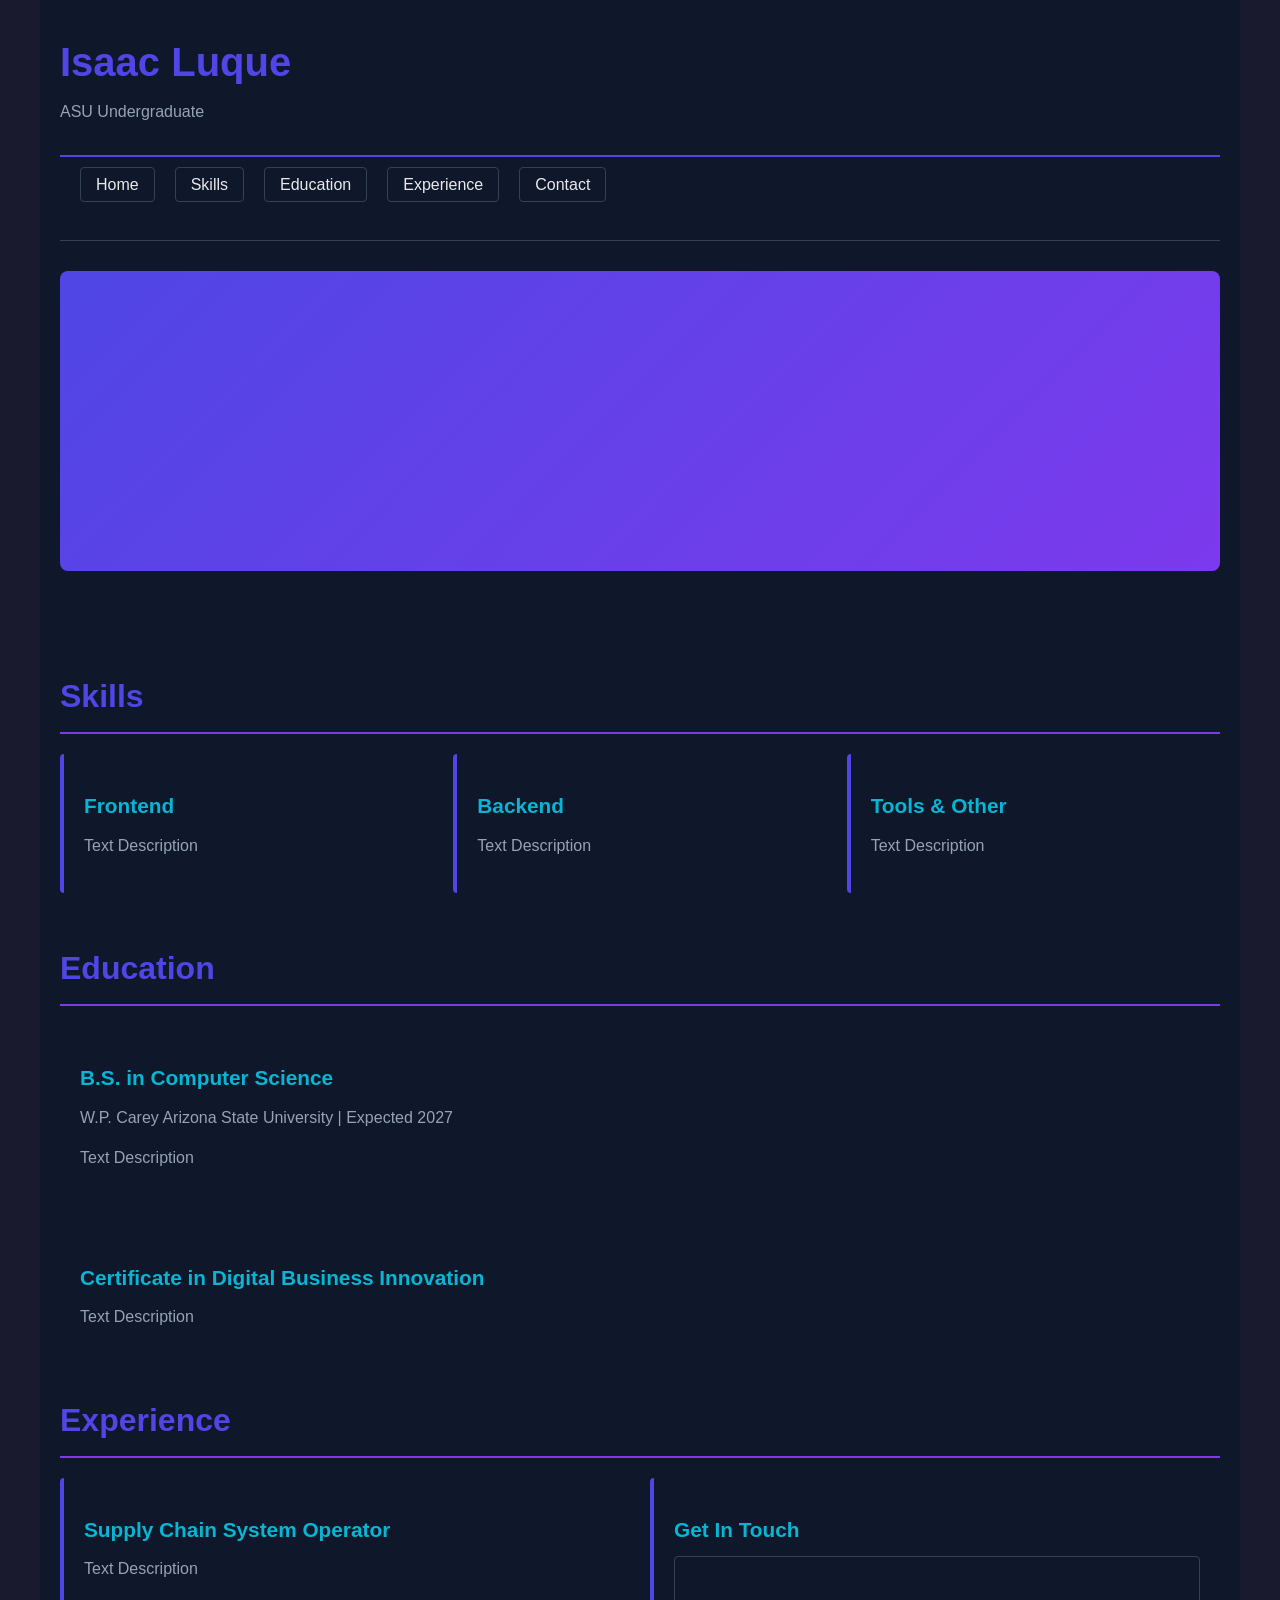
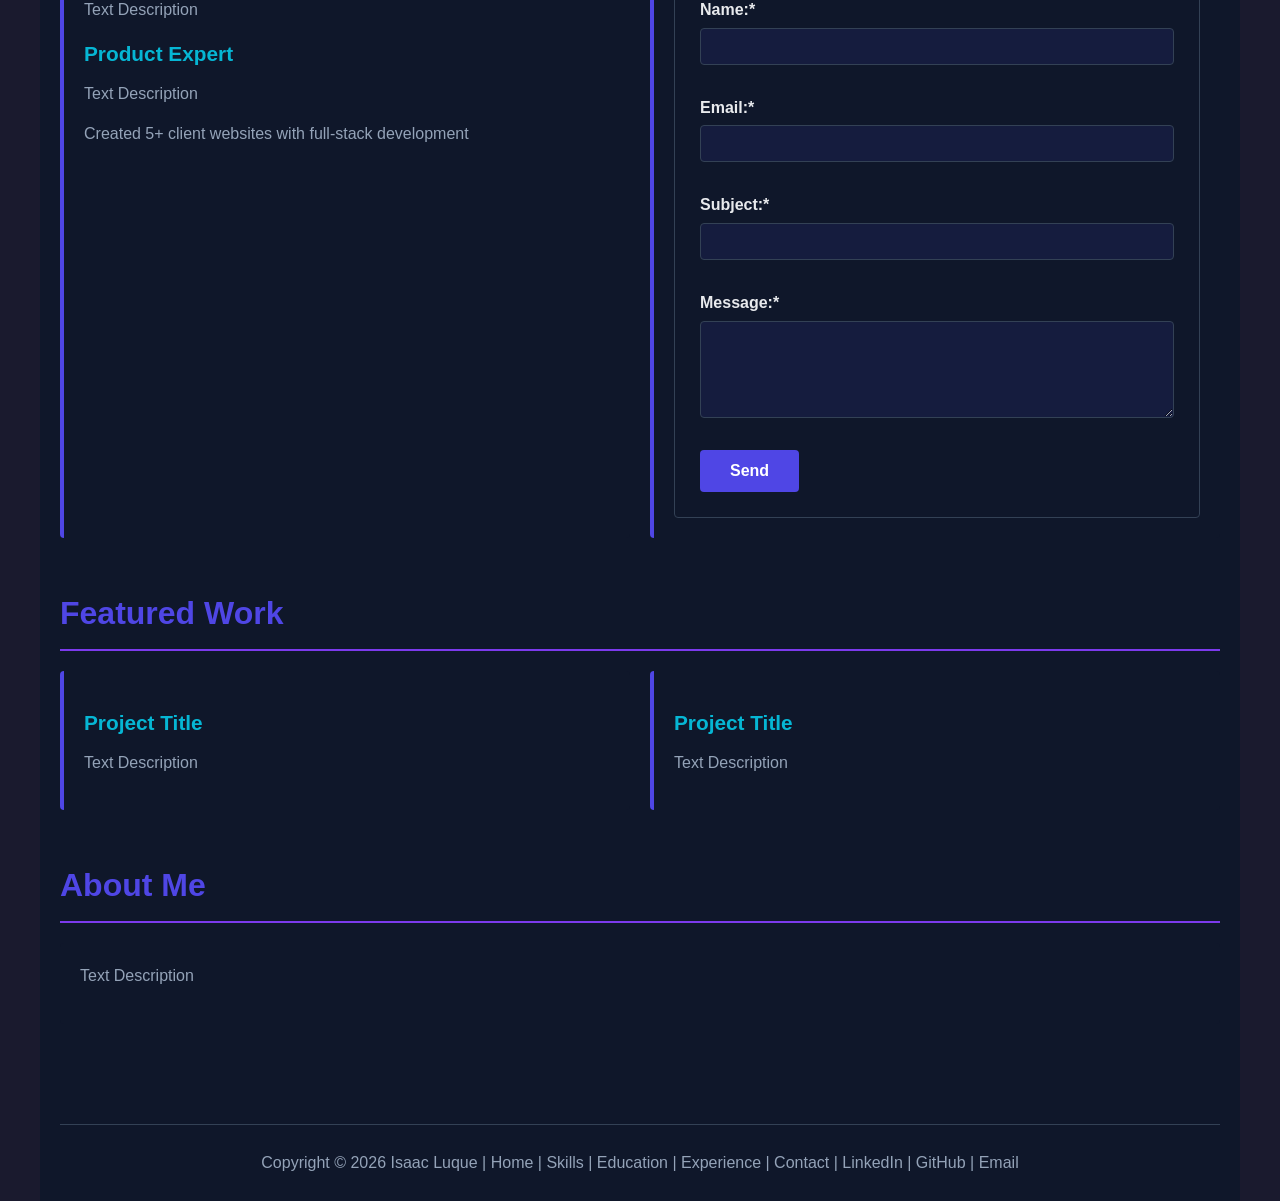
==== index.html @ 183471e3 "Home Page and CSS file" ====
<!DOCTYPE html>
<html lang="en">
<head>
    <meta charset="UTF-8">
    <meta name="viewport" content="width=device-width, initial-scale=1.0">
    <title>Isaac Luque - Business Data Analyst</title>
    <link rel="stylesheet" href="style.css">
</head>
<body>
    <div id="wrapper">
        <header>
            <h1>Isaac Luque</h1>
            <p>ASU Undergraduate</p>
        </header>
        <nav>
            <ul>
                <li><a href="index.html">Home</a></li>
                <li><a href="skills.html">Skills</a></li>
                <li><a href="education.html">Education</a></li>
                <li><a href="experience.html">Experience</a></li>
                <li><a href="contact.html">Contact</a></li>
            </ul>
        </nav>
        
        <div id="hero" class="hero"></div>
        
        <main>
            <h2>Skills</h2>
            <div class="flow">
                <section>
                    <h3>Frontend</h3>
                    <p>Text Description</p>
                </section>
                <section>
                    <h3>Backend</h3>
                    <p>Text Description</p>
                </section>
                <section>
                    <h3>Tools & Other</h3>
                    <p>Text Description</p>
                </section>
            </div>
            
            <h2>Education</h2>
            <section>
                <h3>B.S. in Computer Science</h3>
                <p>W.P. Carey Arizona State University | Expected 2027</p>
                <p>Text Description</p>
            </section>
            
            <section>
                <h3>Certificate in Digital Business Innovation</h3>
                <p>Text Description</p>
            </section>
            
            <h2>Experience</h2>
            <div class="flow">
                <section>
                    <h3>Supply Chain System Operator</h3>
                    <p>Text Description</p>
                    <p>Text Description</p>
                    
                    <h3>Product Expert</h3>
                    <p>Text Description</p>
                    <p>Created 5+ client websites with full-stack development</p>
                </section>
                
                <section>
                    <h3>Get In Touch</h3>
                    <form>
                        <label for="name">Name:*</label>
                        <input type="text" id="name" name="name" required>
                        
                        <label for="email">Email:*</label>
                        <input type="email" id="email" name="email" required>

                        <label for="subject">Subject:*</label>
                    <input type="text" id="subject" name="subject" required>
                        
                        <label for="message">Message:*</label>
                        <textarea id="message" name="message" rows="5" required></textarea>
                        
                        <button type="submit">Send</button>
                    </form>
                </section>
            </div>
            
            <h2>Featured Work</h2>
            <div class="flow">
                <section>
                    <h3>Project Title</h3>
                    <p>Text Description</p>
                </section>

                <section>
                    <h3>Project Title</h3>
                    <p>Text Description</p>
                </section>
            </div>
            
            <h2>About Me</h2>
            <section>
                <p>Text Description</p>
            </section>
        </main>
        
        <footer>
            Copyright &copy; 2026 Isaac Luque | Home | Skills | Education | Experience | Contact | LinkedIn | GitHub | Email
        </footer>
    </div>
</body>
</html>
---- style.css ----
* {
    margin: 0;
    padding: 0;
    box-sizing: border-box;
}

body {
    font-family: Arial, sans-serif;
    background-color: #1A1A2E;
    color: #E8EAED;
    line-height: 1.6;
}

header, nav, main, footer, #wrapper, #hero {
    background-color: #0F172A;
}

header {
    border-bottom: 2px solid #4F46E5;
    padding: 30px 0;
}

header h1, header h1 a, h2 {
    color: #4F46E5;
    text-decoration: none;
}

header h1, header h1 a {
    font-size: 2.5em;
    margin-bottom: 5px;
}

h2 {
    font-size: 2em;
    margin: 30px 0 20px 0;
    border-bottom: 2px solid #7C3AED;
    padding-bottom: 10px;
}

header h1 a:hover, footer a:hover {
    color: #06B6D4;
}

header p {
    color: #94A3B8;
    font-size: 1em;
}

nav {
    border-bottom: 1px solid #334155;
    padding: 15px 0;
}

nav ul {
    list-style: none;
    display: flex;
    gap: 20px;
    flex-wrap: wrap;
}

nav a {
    color: #E8EAED;
    text-decoration: none;
    padding: 8px 15px;
    border: 1px solid #334155;
    border-radius: 4px;
}

nav a:hover {
    background-color: #4F46E5;
    color: white;
    border-color: #4F46E5;
}

#wrapper {
    max-width: 1200px;
    margin: 0 auto;
    padding: 0 20px;
}

#hero {
    width: 100%;
    height: 300px;
    background: linear-gradient(135deg, #4F46E5, #7C3AED);
    margin: 30px 0;
    border-radius: 8px;
}

main {
    padding: 40px 0;
}

h3, main p {
    color: #06B6D4;
}

h3 {
    font-size: 1.3em;
    margin: 15px 0 10px 0;
}

main p {
    color: #94A3B8;
    margin-bottom: 15px;
}

section, form, input, textarea, table {
    background-color: #0F172A;
    border-radius: 4px;
}

section {
    padding: 20px;
    margin-bottom: 20px;
}

.flow {
    display: grid;
    grid-template-columns: repeat(auto-fit, minmax(250px, 1fr));
    gap: 20px;
    margin-bottom: 30px;
}

.flow section {
    border-left: 4px solid #4F46E5;
}

.flow section:hover {
    background-color: rgba(79, 70, 229, 0.1);
    border-left-color: #06B6D4;
}

form {
    padding: 25px;
    border: 1px solid #334155;
}

label {
    display: block;
    margin-top: 15px;
    margin-bottom: 5px;
    color: #E8EAED;
    font-weight: bold;
}

input, textarea {
    width: 100%;
    padding: 10px;
    margin-bottom: 15px;
    border: 1px solid #334155;
    color: #E8EAED;
    font-family: Arial, sans-serif;
}

input, textarea {
    background-color: rgba(79, 70, 229, 0.1);
}

input:focus, textarea:focus {
    outline: none;
    border-color: #4F46E5;
    background-color: rgba(79, 70, 229, 0.2);
}

button {
    background-color: #4F46E5;
    color: white;
    padding: 12px 30px;
    border: none;
    border-radius: 4px;
    cursor: pointer;
    font-size: 1em;
    font-weight: bold;
    margin-top: 10px;
}

button:hover {
    background-color: #7C3AED;
    box-shadow: 0 4px 12px rgba(79, 70, 229, 0.4);
}

table {
    width: 100%;
    margin: 20px 0;
    border-collapse: collapse;
}

table th {
    background-color: #4F46E5;
    color: white;
    padding: 12px;
    text-align: left;
}

table td {
    padding: 12px;
    border-bottom: 1px solid #334155;
    color: #94A3B8;
}

table tr:hover {
    background-color: rgba(79, 70, 229, 0.1);
}

footer {
    border-top: 1px solid #334155;
    color: #94A3B8;
    text-align: center;
    padding: 25px 0;
    margin-top: 40px;
}

footer p {
    margin-bottom: 10px;
    font-size: 0.9em;
}

footer a {
    color: #4F46E5;
    text-decoration: none;
    margin: 0 5px;
}

ul {
    margin-left: 20px;
    margin-bottom: 20px;
}

ul li {
    color: #94A3B8;
    margin-bottom: 8px;
}
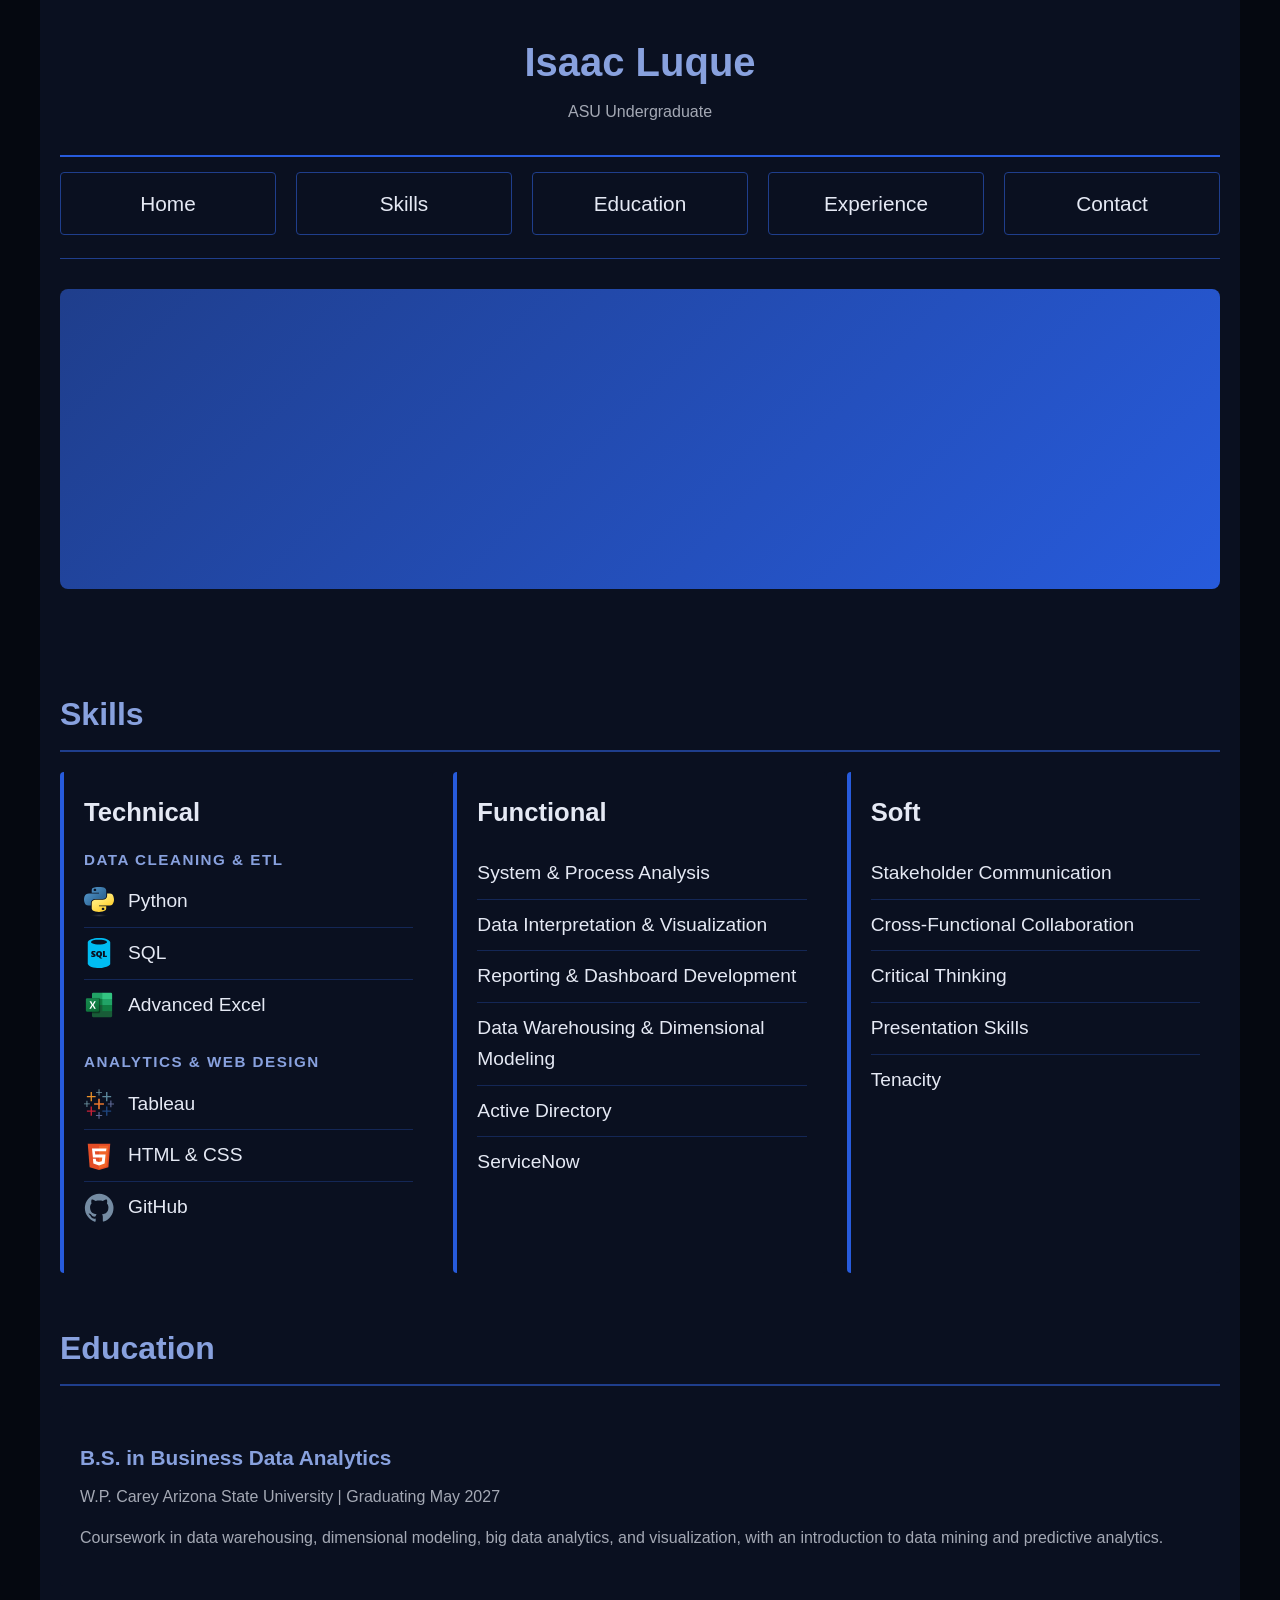
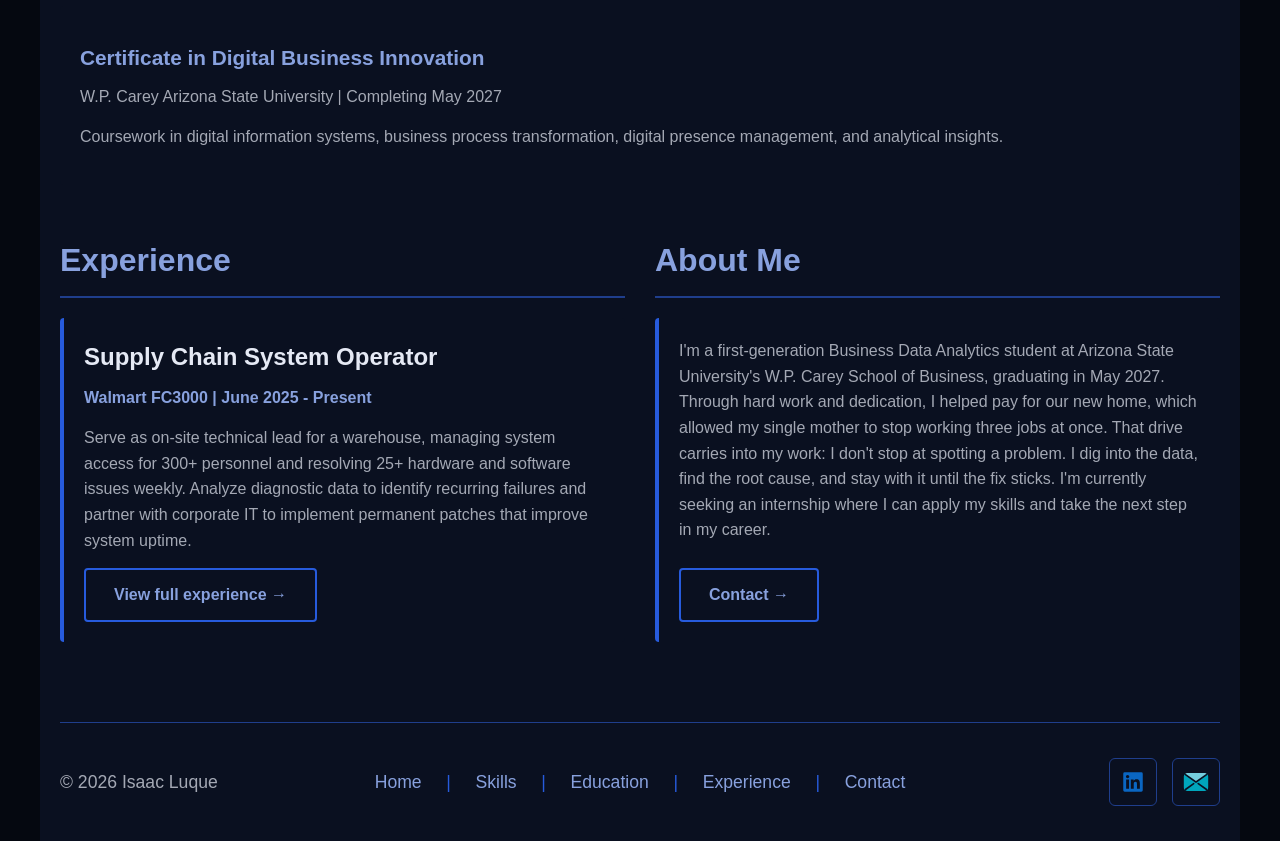
==== commit 792fcd56: "Added Experience & Contact pages" ====
--- a/index.html
+++ b/index.html
@@ -28,84 +28,102 @@
             <h2>Skills</h2>
             <div class="flow">
                 <section>
-                    <h3>Frontend</h3>
-                    <p>Text Description</p>
+                    <h3>Technical</h3>
+                    <div class="skill-group">
+                        <span class="group-label">Data Cleaning &amp; ETL</span>
+                        <ul>
+                            <li><img src="images/python.svg" alt="Python Logo">Python</li>
+                            <li><img src="images/sql.svg" alt="SQL Logo">SQL</li>
+                            <li><img src="images/excel.svg" alt="Excel Logo">Advanced Excel</li>
+                        </ul>
+                    </div>
+                    <div class="skill-group">
+                        <span class="group-label">Analytics &amp; Web Design</span>
+                        <ul>
+                            <li><img src="images/tableau.svg" alt="Tableau Logo">Tableau</li>
+                            <li><img src="images/html.svg" alt="HTML Logo">HTML &amp; CSS</li>
+                            <li><img src="images/github.svg" alt="GitHub Logo">GitHub</li>
+                        </ul>
+                    </div>
                 </section>
+
                 <section>
-                    <h3>Backend</h3>
-                    <p>Text Description</p>
+                    <h3>Functional</h3>
+                    <ul>
+                        <li>System &amp; Process Analysis</li>
+                        <li>Data Interpretation &amp; Visualization</li>
+                        <li>Reporting &amp; Dashboard Development</li>
+                        <li>Data Warehousing &amp; Dimensional Modeling</li>
+                        <li>Active Directory</li>
+                        <li>ServiceNow</li>
+                    </ul>
                 </section>
+
                 <section>
-                    <h3>Tools & Other</h3>
-                    <p>Text Description</p>
+                    <h3>Soft</h3>
+                    <ul>
+                        <li>Stakeholder Communication</li>
+                        <li>Cross-Functional Collaboration</li>
+                        <li>Critical Thinking</li>
+                        <li>Presentation Skills</li>
+                        <li>Tenacity</li>
+                    </ul>
                 </section>
             </div>
             
             <h2>Education</h2>
             <section>
-                <h3>B.S. in Computer Science</h3>
-                <p>W.P. Carey Arizona State University | Expected 2027</p>
-                <p>Text Description</p>
+                <h3>B.S. in Business Data Analytics</h3>
+                <p>W.P. Carey Arizona State University | Graduating May 2027</p>
+                <p>Coursework in data warehousing, dimensional modeling, big data analytics, and visualization, with an introduction to data mining and predictive analytics.</p>
             </section>
             
             <section>
                 <h3>Certificate in Digital Business Innovation</h3>
-                <p>Text Description</p>
+                <p>W.P. Carey Arizona State University | Completing May 2027</p>
+                <p>Coursework in digital information systems, business process transformation, digital presence management, and analytical insights.</p>
             </section>
             
-            <h2>Experience</h2>
-            <div class="flow">
-                <section>
-                    <h3>Supply Chain System Operator</h3>
-                    <p>Text Description</p>
-                    <p>Text Description</p>
-                    
-                    <h3>Product Expert</h3>
-                    <p>Text Description</p>
-                    <p>Created 5+ client websites with full-stack development</p>
-                </section>
-                
-                <section>
-                    <h3>Get In Touch</h3>
-                    <form>
-                        <label for="name">Name:*</label>
-                        <input type="text" id="name" name="name" required>
-                        
-                        <label for="email">Email:*</label>
-                        <input type="email" id="email" name="email" required>
+            <div class="split">
+                <div>
+                    <h2>Experience</h2>
+                    <section>
+                        <h3>Supply Chain System Operator</h3>
+                        <p class="meta">Walmart FC3000 | June 2025 - Present</p>
+                        <p>Serve as on-site technical lead for a warehouse, managing system access for 300+ personnel and resolving 25+ hardware and software issues weekly. Analyze diagnostic data to identify recurring failures and partner with corporate IT to implement permanent patches that improve system uptime.</p>
+                        <a href="experience.html" class="more-link">View full experience &rarr;</a>
+                    </section>
+                </div>
 
-                        <label for="subject">Subject:*</label>
-                    <input type="text" id="subject" name="subject" required>
-                        
-                        <label for="message">Message:*</label>
-                        <textarea id="message" name="message" rows="5" required></textarea>
-                        
-                        <button type="submit">Send</button>
-                    </form>
-                </section>
+                <div>
+                    <h2>About Me</h2>
+                    <section>
+                        <p>I'm a first-generation Business Data Analytics student at Arizona State University's W.P. Carey School of Business, graduating in May 2027. Through hard work and dedication, I helped pay for our new home, which allowed my single mother to stop working three jobs at once. That drive carries into my work: I don't stop at spotting a problem. I dig into the data, find the root cause, and stay with it until the fix sticks. I'm currently seeking an internship where I can apply my skills and take the next step in my career.</p>
+                        <a href="contact.html" class="contact-btn">Contact &rarr;</a>
+                    </section>
+                </div>
             </div>
-            
-            <h2>Featured Work</h2>
-            <div class="flow">
-                <section>
-                    <h3>Project Title</h3>
-                    <p>Text Description</p>
-                </section>
+        </main>
 
-                <section>
-                    <h3>Project Title</h3>
-                    <p>Text Description</p>
-                </section>
+       <footer>
+            <span class="footer-copy">&copy; 2026 Isaac Luque</span>
+
+            <div class="footer-links">
+                <a href="index.html">Home</a>
+                <span>|</span>
+                <a href="skills.html">Skills</a>
+                <span>|</span>
+                <a href="education.html">Education</a>
+                <span>|</span>
+                <a href="experience.html">Experience</a>
+                <span>|</span>
+                <a href="contact.html">Contact</a>
             </div>
-            
-            <h2>About Me</h2>
-            <section>
-                <p>Text Description</p>
-            </section>
-        </main>
-        
-        <footer>
-            Copyright &copy; 2026 Isaac Luque | Home | Skills | Education | Experience | Contact | LinkedIn | GitHub | Email
+
+            <div class="footer-social">
+                <a href="https://www.linkedin.com/in/isaacalexis" target="_blank" title="LinkedIn"><img src="images/linkedin.svg" alt="LinkedIn"></a>
+                <a href="mailto:your-email@example.com" title="Email"><img src="images/email.svg" alt="Email"></a>
+            </div>
         </footer>
     </div>
 </body>
--- a/style.css
+++ b/style.css
@@ -6,22 +6,23 @@
 
 body {
     font-family: Arial, sans-serif;
-    background-color: #1A1A2E;
-    color: #E8EAED;
+    background-color: #050810;
+    color: #e5e9f4;
     line-height: 1.6;
 }
 
 header, nav, main, footer, #wrapper, #hero {
-    background-color: #0F172A;
+    background-color: #0a1020;
 }
 
 header {
-    border-bottom: 2px solid #4F46E5;
+    border-bottom: 2px solid #275bdc;
     padding: 30px 0;
+    text-align: center;
 }
 
 header h1, header h1 a, h2 {
-    color: #4F46E5;
+    color: #88a1de;
     text-decoration: none;
 }
 
@@ -33,21 +34,21 @@
 h2 {
     font-size: 2em;
     margin: 30px 0 20px 0;
-    border-bottom: 2px solid #7C3AED;
+    border-bottom: 2px solid #1f3e8c;
     padding-bottom: 10px;
 }
 
 header h1 a:hover, footer a:hover {
-    color: #06B6D4;
+    color: #e5e9f4;
 }
 
 header p {
-    color: #94A3B8;
+    color: rgba(229, 233, 244, 0.7);
     font-size: 1em;
 }
 
 nav {
-    border-bottom: 1px solid #334155;
+    border-bottom: 1px solid #1f3e8c;
     padding: 15px 0;
 }
 
@@ -55,21 +56,40 @@
     list-style: none;
     display: flex;
     gap: 20px;
-    flex-wrap: wrap;
+    margin: 0;
+    padding: 0;
+}
+
+nav li {
+    flex: 1;
+    margin-bottom: 0;
 }
 
 nav a {
-    color: #E8EAED;
+    display: block;
+    text-align: center;
+    color: #e5e9f4;
     text-decoration: none;
-    padding: 8px 15px;
-    border: 1px solid #334155;
+    padding: 14px 0;
+    font-size: 1.3em;
+    border: 1px solid #1f3e8c;
     border-radius: 4px;
 }
 
 nav a:hover {
-    background-color: #4F46E5;
-    color: white;
-    border-color: #4F46E5;
+    background-color: #275bdc;
+    color: #e5e9f4;
+    border-color: #275bdc;
+}
+
+@media (max-width: 700px) {
+    nav ul {
+        flex-wrap: wrap;
+    }
+
+    nav li {
+        flex: 1 1 40%;
+    }
 }
 
 #wrapper {
@@ -81,7 +101,7 @@
 #hero {
     width: 100%;
     height: 300px;
-    background: linear-gradient(135deg, #4F46E5, #7C3AED);
+    background: linear-gradient(135deg, #1f3e8c, #275bdc);
     margin: 30px 0;
     border-radius: 8px;
 }
@@ -90,22 +110,19 @@
     padding: 40px 0;
 }
 
-h3, main p {
-    color: #06B6D4;
-}
-
 h3 {
+    color: #88a1de;
     font-size: 1.3em;
     margin: 15px 0 10px 0;
 }
 
 main p {
-    color: #94A3B8;
+    color: rgba(229, 233, 244, 0.7);
     margin-bottom: 15px;
 }
 
 section, form, input, textarea, table {
-    background-color: #0F172A;
+    background-color: #0a1020;
     border-radius: 4px;
 }
 
@@ -122,24 +139,140 @@
 }
 
 .flow section {
-    border-left: 4px solid #4F46E5;
+    border-left: 4px solid #275bdc;
 }
 
 .flow section:hover {
-    background-color: rgba(79, 70, 229, 0.1);
-    border-left-color: #06B6D4;
+    background-color: rgba(39, 91, 220, 0.1);
+    border-left-color: #88a1de;
+}
+
+.flow h3 {
+    color: #e5e9f4;
+    font-size: 1.6em;
+    margin-top: 0;
+    margin-bottom: 15px;
+}
+
+.flow ul {
+    list-style: none;
+    margin: 0;
+    padding: 0;
+}
+
+.flow li {
+    display: flex;
+    align-items: center;
+    gap: 14px;
+    padding: 10px 0;
+    margin-bottom: 0;
+    border-bottom: 1px solid rgba(31, 62, 140, 0.5);
+    color: #e5e9f4;
+    font-size: 1.2em;
+}
+
+.flow li:last-child {
+    border-bottom: none;
+}
+
+.flow li img {
+    width: 30px;
+    height: 30px;
+    margin: 0;
+}
+
+.split {
+    display: grid;
+    grid-template-columns: 1fr 1fr;
+    gap: 30px;
+}
+
+.split > div {
+    display: flex;
+    flex-direction: column;
+}
+
+.split section {
+    flex: 1;
+    display: flex;
+    flex-direction: column;
+    border-left: 4px solid #275bdc;
+    margin-bottom: 0;
+}
+
+.split section:hover {
+    background-color: rgba(39, 91, 220, 0.1);
+    border-left-color: #88a1de;
+}
+
+.split h3 {
+    color: #e5e9f4;
+    font-size: 1.5em;
+    margin-top: 0;
+    margin-bottom: 8px;
+}
+
+.split .meta {
+    color: #88a1de;
+    font-weight: bold;
+}
+
+.split section .contact-btn,
+.split section .more-link {
+    margin-top: auto;
+    align-self: flex-start;
+}
+
+@media (max-width: 800px) {
+    .split {
+        grid-template-columns: 1fr;
+    }
+}
+
+.contact-btn, .more-link {
+    display: inline-block;
+    padding: 12px 28px;
+    background-color: transparent;
+    border: 2px solid #275bdc;
+    border-radius: 4px;
+    color: #88a1de;
+    font-size: 1em;
+    font-weight: bold;
+    text-decoration: none;
+    text-align: center;
+}
+
+.contact-btn:hover, .more-link:hover {
+    background-color: #275bdc;
+    border-color: #275bdc;
+    color: #e5e9f4;
+    box-shadow: 0 4px 12px rgba(39, 91, 220, 0.4);
+}
+
+.skill-group {
+    margin-bottom: 20px;
+}
+
+.group-label {
+    display: block;
+    color: #88a1de;
+    font-size: 0.95em;
+    font-weight: bold;
+    text-transform: uppercase;
+    letter-spacing: 1.5px;
+    margin-bottom: 4px;
 }
 
 form {
     padding: 25px;
-    border: 1px solid #334155;
+    border: 1px solid #1f3e8c;
 }
 
 label {
     display: block;
     margin-top: 15px;
     margin-bottom: 5px;
-    color: #E8EAED;
+    color: #e5e9f4;
     font-weight: bold;
 }
 
@@ -147,24 +280,21 @@
     width: 100%;
     padding: 10px;
     margin-bottom: 15px;
-    border: 1px solid #334155;
-    color: #E8EAED;
+    border: 1px solid #1f3e8c;
+    color: #e5e9f4;
     font-family: Arial, sans-serif;
-}
-
-input, textarea {
-    background-color: rgba(79, 70, 229, 0.1);
+    background-color: rgba(39, 91, 220, 0.1);
 }
 
 input:focus, textarea:focus {
     outline: none;
-    border-color: #4F46E5;
-    background-color: rgba(79, 70, 229, 0.2);
+    border-color: #275bdc;
+    background-color: rgba(39, 91, 220, 0.2);
 }
 
 button {
-    background-color: #4F46E5;
-    color: white;
+    background-color: #275bdc;
+    color: #e5e9f4;
     padding: 12px 30px;
     border: none;
     border-radius: 4px;
@@ -175,8 +305,9 @@
 }
 
 button:hover {
-    background-color: #7C3AED;
-    box-shadow: 0 4px 12px rgba(79, 70, 229, 0.4);
+    background-color: #88a1de;
+    color: #050810;
+    box-shadow: 0 4px 12px rgba(39, 91, 220, 0.4);
 }
 
 table {
@@ -186,39 +317,100 @@
 }
 
 table th {
-    background-color: #4F46E5;
-    color: white;
+    background-color: #1f3e8c;
+    color: #e5e9f4;
     padding: 12px;
     text-align: left;
 }
 
 table td {
     padding: 12px;
-    border-bottom: 1px solid #334155;
-    color: #94A3B8;
+    border-bottom: 1px solid #1f3e8c;
+    color: rgba(229, 233, 244, 0.7);
 }
 
 table tr:hover {
-    background-color: rgba(79, 70, 229, 0.1);
+    background-color: rgba(39, 91, 220, 0.1);
 }
 
 footer {
-    border-top: 1px solid #334155;
-    color: #94A3B8;
-    text-align: center;
-    padding: 25px 0;
+    display: flex;
+    justify-content: space-between;
+    align-items: center;
+    border-top: 1px solid #1f3e8c;
+    color: rgba(229, 233, 244, 0.7);
+    font-size: 1.1em;
+    padding: 35px 0;
     margin-top: 40px;
 }
 
-footer p {
-    margin-bottom: 10px;
-    font-size: 0.9em;
-}
-
 footer a {
-    color: #4F46E5;
+    color: #88a1de;
     text-decoration: none;
-    margin: 0 5px;
+    margin: 0;
+}
+
+.footer-copy {
+    flex: 1;
+}
+
+.footer-links {
+    flex: 2;
+    display: flex;
+    justify-content: space-evenly;
+    align-items: center;
+}
+
+.footer-links span {
+    color: #275bdc;
+}
+
+.footer-social {
+    flex: 1;
+    display: flex;
+    justify-content: flex-end;
+    gap: 15px;
+}
+
+.footer-social a {
+    display: flex;
+    align-items: center;
+    justify-content: center;
+    width: 48px;
+    height: 48px;
+    border: 1px solid #1f3e8c;
+    border-radius: 6px;
+}
+
+.footer-social a:hover {
+    background-color: #275bdc;
+    border-color: #275bdc;
+}
+
+.footer-social img {
+    width: 26px;
+    height: 26px;
+}
+
+@media (max-width: 800px) {
+    footer {
+        flex-direction: column;
+        gap: 20px;
+    }
+
+    .footer-links {
+        flex-wrap: wrap;
+        justify-content: center;
+        gap: 15px;
+    }
+
+    .footer-links span {
+        display: none;
+    }
+
+    .footer-social {
+        justify-content: center;
+    }
 }
 
 ul {
@@ -227,6 +419,150 @@
 }
 
 ul li {
-    color: #94A3B8;
+    color: rgba(229, 233, 244, 0.7);
     margin-bottom: 8px;
+}
+
+.timeline {
+    position: relative;
+    padding-left: 50px;
+    margin: 30px 0;
+}
+
+.timeline::before {
+    content: "";
+    position: absolute;
+    left: 14px;
+    top: 0;
+    bottom: 0;
+    width: 2px;
+    background: linear-gradient(to bottom, #275bdc, #1f3e8c, rgba(31, 62, 140, 0));
+}
+
+.job {
+    position: relative;
+    background-color: rgba(39, 91, 220, 0.06);
+    border: 1px solid #1f3e8c;
+    border-radius: 8px;
+    padding: 25px;
+    margin-bottom: 30px;
+    transition: transform 0.25s, border-color 0.25s, box-shadow 0.25s, background-color 0.25s;
+    animation: fadeUp 0.7s ease both;
+}
+
+.job:nth-child(1) { animation-delay: 0.1s; }
+.job:nth-child(2) { animation-delay: 0.25s; }
+.job:nth-child(3) { animation-delay: 0.4s; }
+.job:nth-child(4) { animation-delay: 0.55s; }
+.job:nth-child(5) { animation-delay: 0.7s; }
+
+.job::before {
+    content: "";
+    position: absolute;
+    left: -43px;
+    top: 30px;
+    width: 16px;
+    height: 16px;
+    background-color: #275bdc;
+    border: 3px solid #0a1020;
+    border-radius: 50%;
+    box-shadow: 0 0 0 2px #275bdc, 0 0 14px rgba(39, 91, 220, 0.8);
+}
+
+.job:hover {
+    transform: translateX(8px);
+    border-color: #275bdc;
+    background-color: rgba(39, 91, 220, 0.1);
+    box-shadow: 0 8px 24px rgba(39, 91, 220, 0.25);
+}
+
+.job h3 {
+    color: #e5e9f4;
+    font-size: 1.5em;
+    margin: 0 0 4px 0;
+}
+
+.job .company {
+    color: #88a1de;
+    font-weight: bold;
+    margin-bottom: 10px;
+}
+
+.job .dates {
+    display: inline-block;
+    background-color: rgba(39, 91, 220, 0.15);
+    border: 1px solid #1f3e8c;
+    border-radius: 20px;
+    padding: 2px 14px;
+    font-size: 0.85em;
+    color: #e5e9f4;
+    margin-bottom: 15px;
+}
+
+.job.current::before {
+    background-color: #88a1de;
+    animation: pulse 2s infinite;
+}
+
+.badge {
+    display: inline-block;
+    background-color: transparent;
+    border: 1px solid #275bdc;
+    color: #88a1de;
+    font-size: 0.7em;
+    font-weight: bold;
+    text-transform: uppercase;
+    letter-spacing: 1px;
+    padding: 3px 10px;
+    border-radius: 20px;
+    margin-left: 10px;
+    vertical-align: middle;
+}
+
+.tags {
+    margin-top: 5px;
+}
+
+.tags span {
+    display: inline-block;
+    border: 1px solid #1f3e8c;
+    border-radius: 4px;
+    padding: 3px 10px;
+    margin: 0 6px 6px 0;
+    font-size: 0.85em;
+    color: #88a1de;
+}
+
+.timeline-end {
+    text-align: center;
+    padding: 20px 0 10px 0;
+}
+
+@keyframes fadeUp {
+    from {
+        opacity: 0;
+        transform: translateY(30px);
+    }
+    to {
+        opacity: 1;
+        transform: translateY(0);
+    }
+}
+
+@keyframes pulse {
+    0% { box-shadow: 0 0 0 2px #88a1de, 0 0 0 2px rgba(136, 161, 222, 0.6); }
+    70% { box-shadow: 0 0 0 2px #88a1de, 0 0 0 14px rgba(136, 161, 222, 0); }
+    100% { box-shadow: 0 0 0 2px #88a1de, 0 0 0 2px rgba(136, 161, 222, 0); }
+}
+
+@media (max-width: 600px) {
+    .timeline {
+        padding-left: 36px;
+    }
+    .job::before {
+        left: -36px;
+    }
+    .timeline::before {
+        left: 7px;
+    }
 }
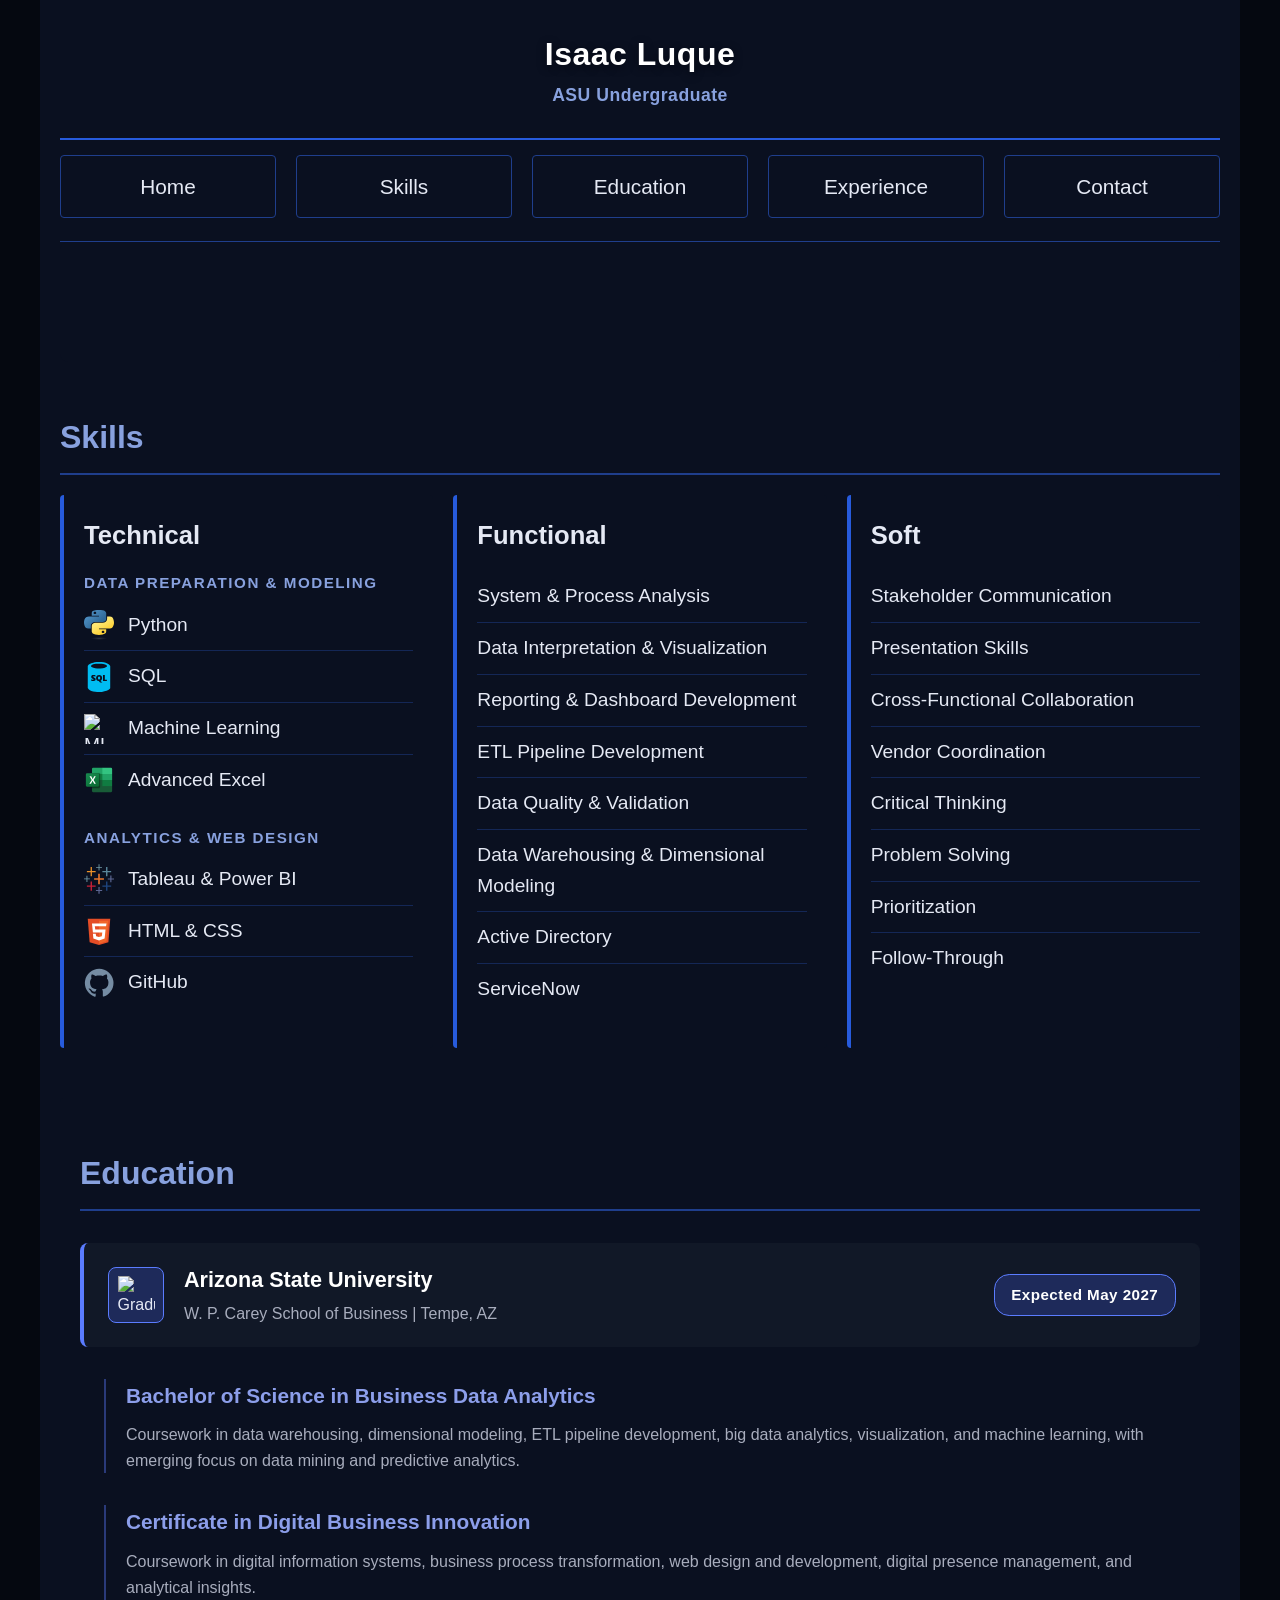
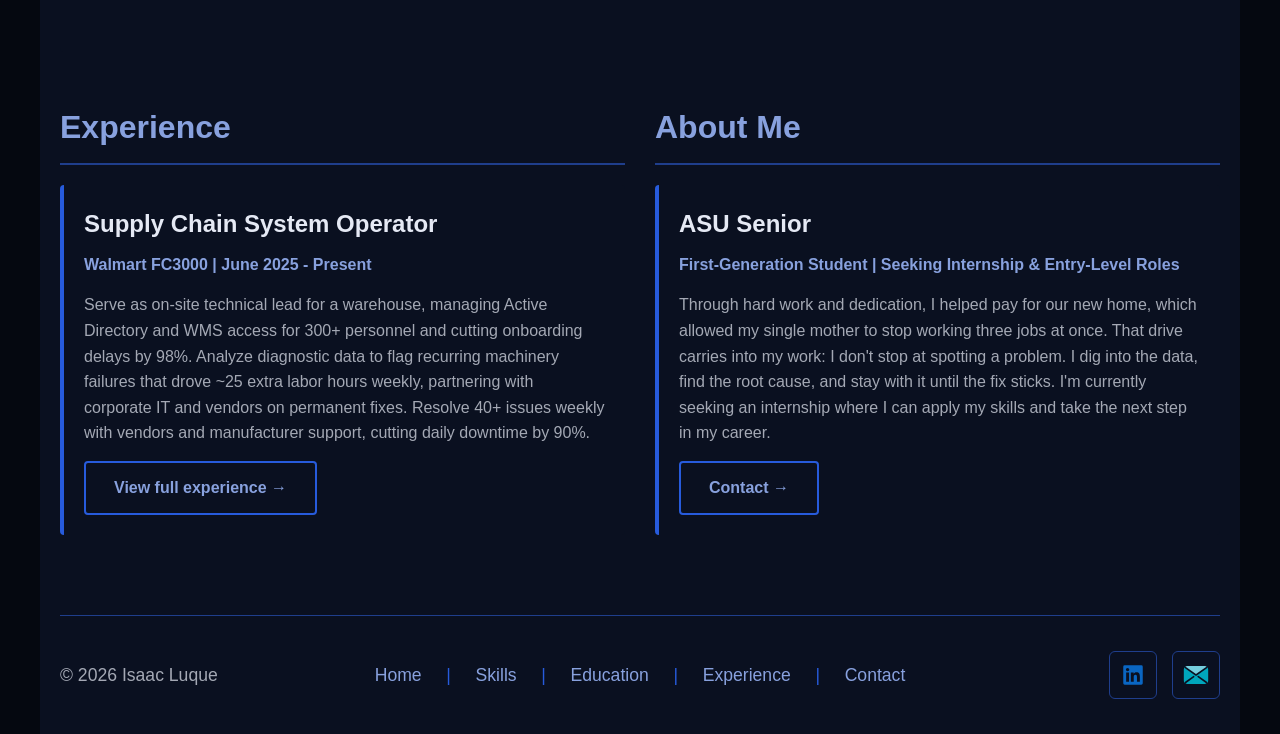
==== commit 2785cc29: "Final Submission Updates" ====
--- a/index.html
+++ b/index.html
@@ -4,6 +4,8 @@
     <meta charset="UTF-8">
     <meta name="viewport" content="width=device-width, initial-scale=1.0">
     <title>Isaac Luque - Business Data Analyst</title>
+    <meta name="description" content="Isaac Luque is an ASU Business Data Analytics student skilled in Python, SQL, and Tableau, seeking data analyst internships and entry-level roles.">
+    <meta name="keywords" content="Isaac Luque, business data analytics, data analyst, ASU, Python, SQL, Tableau, Power BI, internship">
     <link rel="stylesheet" href="style.css">
 </head>
 <body>
@@ -30,17 +32,18 @@
                 <section>
                     <h3>Technical</h3>
                     <div class="skill-group">
-                        <span class="group-label">Data Cleaning &amp; ETL</span>
+                        <span class="group-label">Data Preparation &amp; Modeling</span>
                         <ul>
                             <li><img src="images/python.svg" alt="Python Logo">Python</li>
                             <li><img src="images/sql.svg" alt="SQL Logo">SQL</li>
+                            <li><img src="images/ml.svg" alt="ML Logo">Machine Learning</li>
                             <li><img src="images/excel.svg" alt="Excel Logo">Advanced Excel</li>
                         </ul>
                     </div>
                     <div class="skill-group">
                         <span class="group-label">Analytics &amp; Web Design</span>
                         <ul>
-                            <li><img src="images/tableau.svg" alt="Tableau Logo">Tableau</li>
+                            <li><img src="images/tableau.svg" alt="Tableau Logo">Tableau &amp; Power BI</li>
                             <li><img src="images/html.svg" alt="HTML Logo">HTML &amp; CSS</li>
                             <li><img src="images/github.svg" alt="GitHub Logo">GitHub</li>
                         </ul>
@@ -53,6 +56,8 @@
                         <li>System &amp; Process Analysis</li>
                         <li>Data Interpretation &amp; Visualization</li>
                         <li>Reporting &amp; Dashboard Development</li>
+                        <li>ETL Pipeline Development</li>
+                        <li>Data Quality &amp; Validation</li>
                         <li>Data Warehousing &amp; Dimensional Modeling</li>
                         <li>Active Directory</li>
                         <li>ServiceNow</li>
@@ -63,25 +68,38 @@
                     <h3>Soft</h3>
                     <ul>
                         <li>Stakeholder Communication</li>
+                        <li>Presentation Skills</li>
                         <li>Cross-Functional Collaboration</li>
+                        <li>Vendor Coordination</li>
                         <li>Critical Thinking</li>
-                        <li>Presentation Skills</li>
-                        <li>Tenacity</li>
+                        <li>Problem Solving</li>
+                        <li>Prioritization</li>
+                        <li>Follow-Through</li>
                     </ul>
                 </section>
             </div>
             
-            <h2>Education</h2>
-            <section>
-                <h3>B.S. in Business Data Analytics</h3>
-                <p>W.P. Carey Arizona State University | Graduating May 2027</p>
-                <p>Coursework in data warehousing, dimensional modeling, big data analytics, and visualization, with an introduction to data mining and predictive analytics.</p>
-            </section>
-            
-            <section>
-                <h3>Certificate in Digital Business Innovation</h3>
-                <p>W.P. Carey Arizona State University | Completing May 2027</p>
-                <p>Coursework in digital information systems, business process transformation, digital presence management, and analytical insights.</p>
+            <section id="education">
+                <h2>Education</h2>
+
+                <div class="asu-header">
+                    <div class="grad-icon"><img src="images/grad.svg" alt="Graduation Cap"></div>
+                    <div class="asu-info">
+                        <p class="asu-name">Arizona State University</p>
+                        <p class="asu-school">W. P. Carey School of Business | Tempe, AZ</p>
+                    </div>
+                    <span class="grad-badge">Expected May 2027</span>
+                </div>
+
+               <article class="edu-entry">
+                    <h3>Bachelor of Science in Business Data Analytics</h3>
+                    <p>Coursework in data warehousing, dimensional modeling, ETL pipeline development, big data analytics, visualization, and machine learning, with emerging focus on data mining and predictive analytics.</p>
+                </article>
+
+                <article class="edu-entry">
+                    <h3>Certificate in Digital Business Innovation</h3>
+                    <p>Coursework in digital information systems, business process transformation, web design and development, digital presence management, and analytical insights.</p>
+                </article>
             </section>
             
             <div class="split">
@@ -90,7 +108,7 @@
                     <section>
                         <h3>Supply Chain System Operator</h3>
                         <p class="meta">Walmart FC3000 | June 2025 - Present</p>
-                        <p>Serve as on-site technical lead for a warehouse, managing system access for 300+ personnel and resolving 25+ hardware and software issues weekly. Analyze diagnostic data to identify recurring failures and partner with corporate IT to implement permanent patches that improve system uptime.</p>
+                        <p>Serve as on-site technical lead for a warehouse, managing Active Directory and WMS access for 300+ personnel and cutting onboarding delays by 98%. Analyze diagnostic data to flag recurring machinery failures that drove ~25 extra labor hours weekly, partnering with corporate IT and vendors on permanent fixes. Resolve 40+ issues weekly with vendors and manufacturer support, cutting daily downtime by 90%.</p>
                         <a href="experience.html" class="more-link">View full experience &rarr;</a>
                     </section>
                 </div>
@@ -98,7 +116,9 @@
                 <div>
                     <h2>About Me</h2>
                     <section>
-                        <p>I'm a first-generation Business Data Analytics student at Arizona State University's W.P. Carey School of Business, graduating in May 2027. Through hard work and dedication, I helped pay for our new home, which allowed my single mother to stop working three jobs at once. That drive carries into my work: I don't stop at spotting a problem. I dig into the data, find the root cause, and stay with it until the fix sticks. I'm currently seeking an internship where I can apply my skills and take the next step in my career.</p>
+                        <h3>ASU Senior</h3>
+                        <p class="meta">First-Generation Student | Seeking Internship &amp; Entry-Level Roles</p>
+                        <p>Through hard work and dedication, I helped pay for our new home, which allowed my single mother to stop working three jobs at once. That drive carries into my work: I don't stop at spotting a problem. I dig into the data, find the root cause, and stay with it until the fix sticks. I'm currently seeking an internship where I can apply my skills and take the next step in my career.</p>
                         <a href="contact.html" class="contact-btn">Contact &rarr;</a>
                     </section>
                 </div>
@@ -122,7 +142,7 @@
 
             <div class="footer-social">
                 <a href="https://www.linkedin.com/in/isaacalexis" target="_blank" title="LinkedIn"><img src="images/linkedin.svg" alt="LinkedIn"></a>
-                <a href="mailto:your-email@example.com" title="Email"><img src="images/email.svg" alt="Email"></a>
+                <a href="mailto:isaac.carrasco05@gmail.com" title="Email"><img src="images/email.svg" alt="Email"></a>
             </div>
         </footer>
     </div>
--- a/style.css
+++ b/style.css
@@ -16,9 +16,17 @@
 }
 
 header {
+    display: flex;
+    flex-direction: column;
+    justify-content: center;
+    min-height: 140px;
+    padding: 20px 0;
+    text-align: center;
     border-bottom: 2px solid #275bdc;
-    padding: 30px 0;
-    text-align: center;
+    background-image: linear-gradient(rgba(10, 16, 32, 0.82), rgba(10, 16, 32, 0.82)), url("images/hero.jpg");
+    background-size: cover;
+    background-position: center;
+    background-repeat: no-repeat;
 }
 
 header h1, header h1 a, h2 {
@@ -27,8 +35,10 @@
 }
 
 header h1, header h1 a {
-    font-size: 2.5em;
-    margin-bottom: 5px;
+    color: #ffffff;
+    font-weight: bold;
+    letter-spacing: 0.5px;
+    text-shadow: 0 2px 8px rgba(5, 8, 16, 0.8);
 }
 
 h2 {
@@ -42,9 +52,15 @@
     color: #e5e9f4;
 }
 
+header h1 {
+    text-shadow: 0 2px 8px rgba(5, 8, 16, 0.8);
+}
+
 header p {
-    color: rgba(229, 233, 244, 0.7);
-    font-size: 1em;
+    color: #88a1de;
+    font-size: 1.1em;
+    font-weight: bold;
+    letter-spacing: 0.5px;
 }
 
 nav {
@@ -100,14 +116,17 @@
 
 #hero {
     width: 100%;
-    height: 300px;
-    background: linear-gradient(135deg, #1f3e8c, #275bdc);
-    margin: 30px 0;
+    height: 120px;
+    background-image: url("images/hero.svg");
+    background-size: cover;
+    background-position: center;
+    background-repeat: no-repeat;
+    margin: 0;
     border-radius: 8px;
 }
 
 main {
-    padding: 40px 0;
+    padding: 20px 0 40px 0;
 }
 
 h3 {
@@ -565,4 +584,260 @@
     .timeline::before {
         left: 7px;
     }
+}
+
+.asu-header {
+  display: flex;
+  align-items: center;
+  flex-wrap: wrap;
+  gap: 1.25em;
+  margin: 2em 0;
+  padding: 1.25em 1.5em;
+  background-color: #111827;
+  border-left: 4px solid #5b7cff;
+  border-radius: 8px;
+}
+
+.grad-icon {
+  display: flex;
+  align-items: center;
+  justify-content: center;
+  flex-shrink: 0;
+  width: 56px;
+  height: 56px;
+  background-color: #1e2a5a;
+  border: 1px solid #5b7cff;
+  border-radius: 8px;
+}
+
+.grad-icon img {
+  width: 37px;
+  height: 37px;
+  display: block;
+}
+
+.asu-info {
+  flex: 1;
+  min-width: 200px;
+}
+
+.asu-name {
+  margin: 0;
+  font-size: 1.35em;
+  font-weight: bold;
+  color: #ffffff;
+}
+
+.asu-school {
+  margin: 0.2em 0 0 0;
+  color: #a8adbd;
+}
+
+.grad-badge {
+  padding: 0.5em 1.1em;
+  background-color: #1e2a5a;
+  border: 1px solid #5b7cff;
+  border-radius: 1em;
+  color: #ffffff;
+  font-size: 0.95em;
+  font-weight: bold;
+  letter-spacing: 0.03em;
+  white-space: nowrap;
+}
+
+.edu-entry {
+  margin: 0 0 2em 1.5em;
+  padding-left: 1.25em;
+  border-left: 2px solid #2a3a7a;
+}
+
+.edu-entry h3 {
+  margin: 0 0 0.5em 0;
+  color: #8c9eea;
+}
+
+.edu-entry p {
+  margin: 0;
+  color: #a8adbd;
+  line-height: 1.6;
+}
+
+.course-grid {
+  display: flex;
+  flex-wrap: wrap;
+  gap: 1.5em;
+  margin: 1.5em 0 2em 0;
+}
+
+.course-card {
+  flex: 1;
+  min-width: 280px;
+  padding: 1.25em 1.5em;
+  background-color: #111827;
+  border-left: 4px solid #5b7cff;
+  border-radius: 8px;
+}
+
+.course-card h3 {
+  margin: 0 0 0.75em 0;
+  color: #ffffff;
+}
+
+.course-card ul {
+  margin: 0;
+  padding-left: 1.2em;
+  color: #a8adbd;
+  line-height: 1.8;
+}
+
+.video-card {
+  display: flex;
+  flex-wrap: wrap;
+  gap: 1.5em;
+  align-items: center;
+  margin: 1.5em 0 2em 0;
+  padding: 1.25em 1.5em;
+  background-color: #111827;
+  border-left: 4px solid #5b7cff;
+  border-radius: 8px;
+}
+
+.video-card video {
+  flex: 2;
+  min-width: 280px;
+  max-width: 100%;
+  height: auto;
+  border-radius: 8px;
+  background-color: #000000;
+}
+
+.video-info {
+  flex: 1;
+  min-width: 220px;
+}
+
+.video-info .meta {
+  color: #88a1de;
+  font-weight: bold;
+}
+
+.video-info h3 {
+  margin: 0 0 0.5em 0;
+  color: #ffffff;
+}
+
+.video-info p {
+  color: #a8adbd;
+  line-height: 1.6;
+}
+
+.workflow {
+  margin: 1.5em 0 2em 0;
+  padding: 1.5em;
+  background-color: #111827;
+  border-left: 4px solid #5b7cff;
+  border-radius: 8px;
+}
+
+.workflow-step {
+  display: flex;
+  gap: 1.5em;
+  position: relative;
+  padding-bottom: 2em;
+}
+
+.workflow-step::before {
+  content: "";
+  position: absolute;
+  left: 1.4em;
+  top: 2.8em;
+  bottom: 0;
+  width: 2px;
+  background-color: #2a3a7a;
+}
+
+.workflow-step:last-child {
+  padding-bottom: 0;
+}
+
+.workflow-step:last-child::before {
+  display: none;
+}
+
+.step-num {
+  display: flex;
+  align-items: center;
+  justify-content: center;
+  flex-shrink: 0;
+  width: 2.8em;
+  height: 2.8em;
+  background-color: #1e2a5a;
+  border: 2px solid #5b7cff;
+  border-radius: 50%;
+  color: #ffffff;
+  font-weight: bold;
+  position: relative;
+}
+
+.step-body {
+  flex: 1;
+  padding-top: 0.2em;
+}
+
+.step-body h3 {
+  margin: 0 0 0.75em 0;
+  line-height: 1.3;
+  color: #ffffff;
+}
+
+.step-tags {
+  display: flex;
+  flex-wrap: wrap;
+  gap: 0.6em;
+  margin: 0;
+  padding: 0;
+  list-style: none;
+}
+
+.step-tags li {
+  margin: 0;
+  padding: 0.4em 0.9em;
+  background-color: #1e2a5a;
+  border: 1px solid #5b7cff;
+  border-radius: 1em;
+  color: #ffffff;
+  font-size: 0.9em;
+  line-height: 1.3;
+}
+
+#workflow, #video {
+  padding: 0;
+  margin-bottom: 0;
+}
+
+table a {
+    color: #88a1de;
+    text-decoration: none;
+}
+
+table a:hover {
+    color: #e5e9f4;
+}
+
+table th, table td {
+    padding: 14px 20px;
+}
+
+table td:first-child {
+    width: 30%;
+    color: #e5e9f4;
+    font-weight: bold;
+}
+
+table caption {
+    text-align: left;
+    color: #88a1de;
+    font-size: 1.2em;
+    font-weight: bold;
+    padding: 0 0 12px 0;
 }
